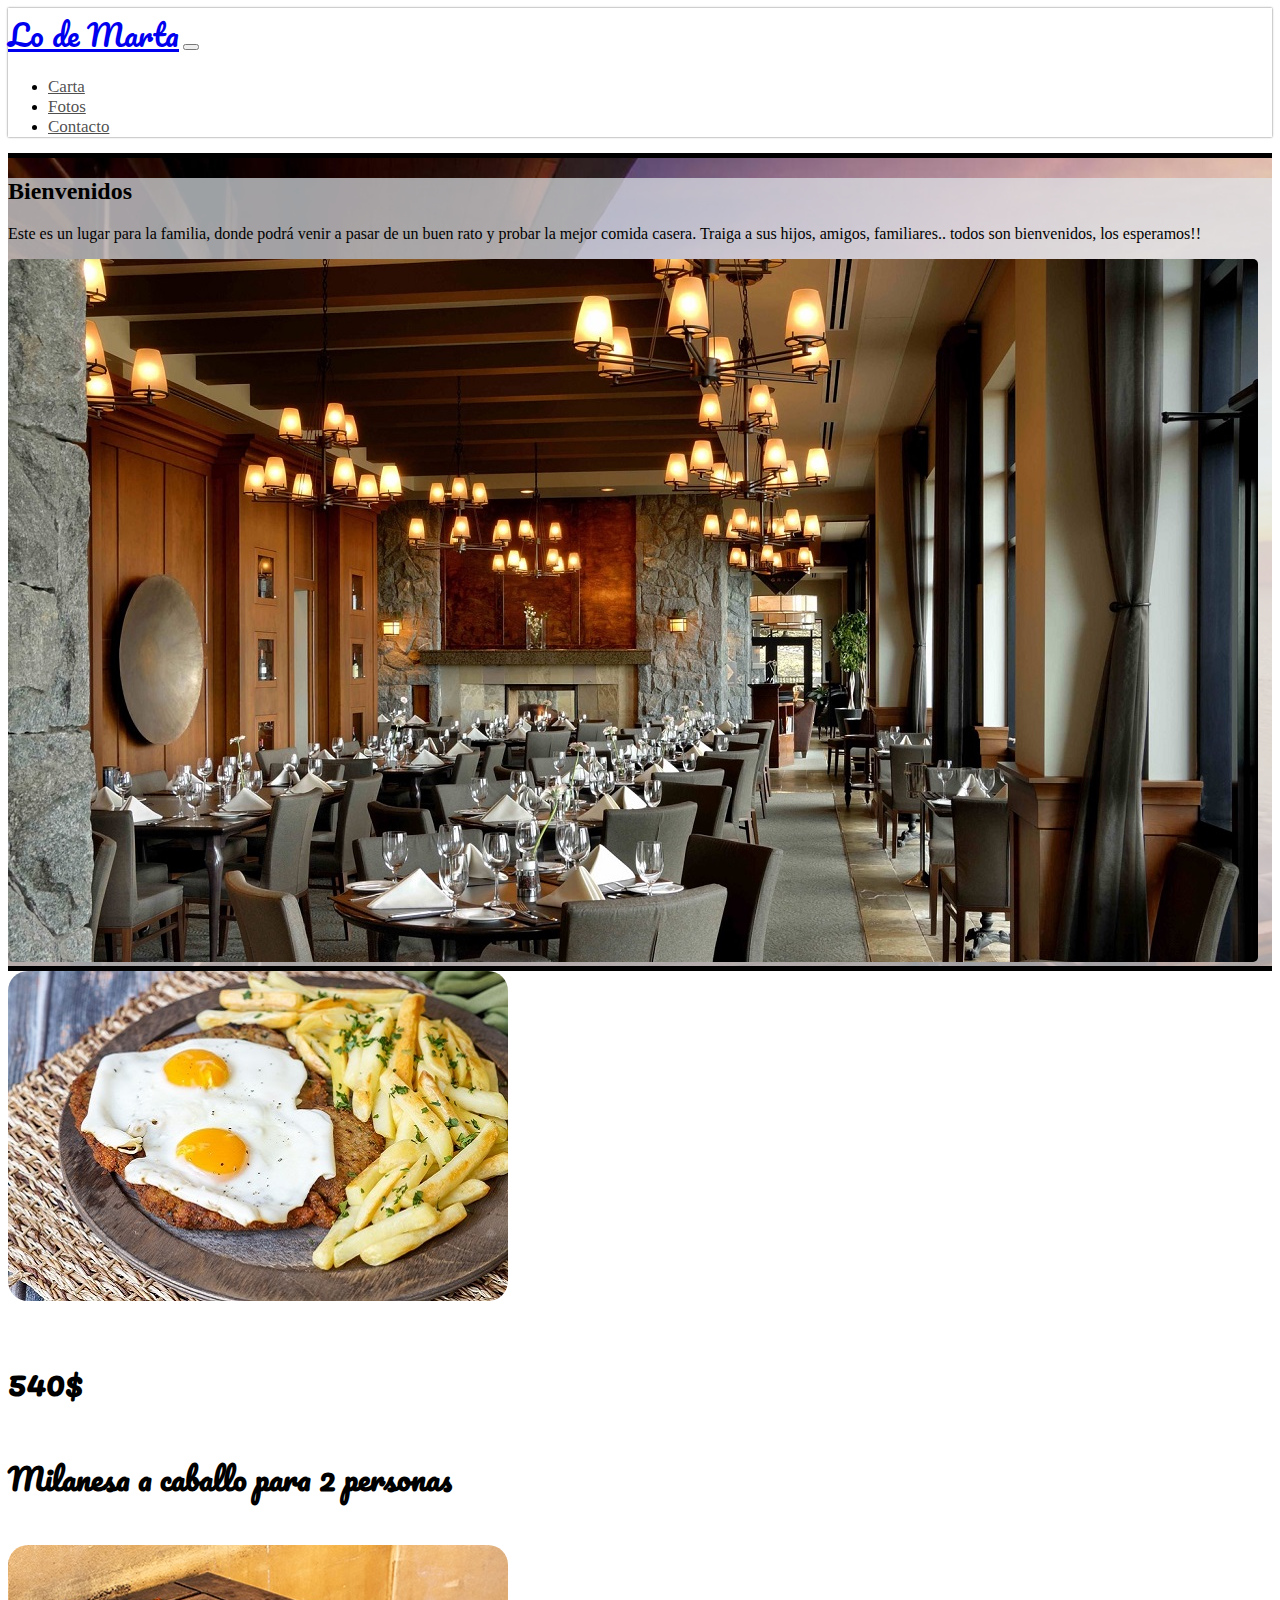
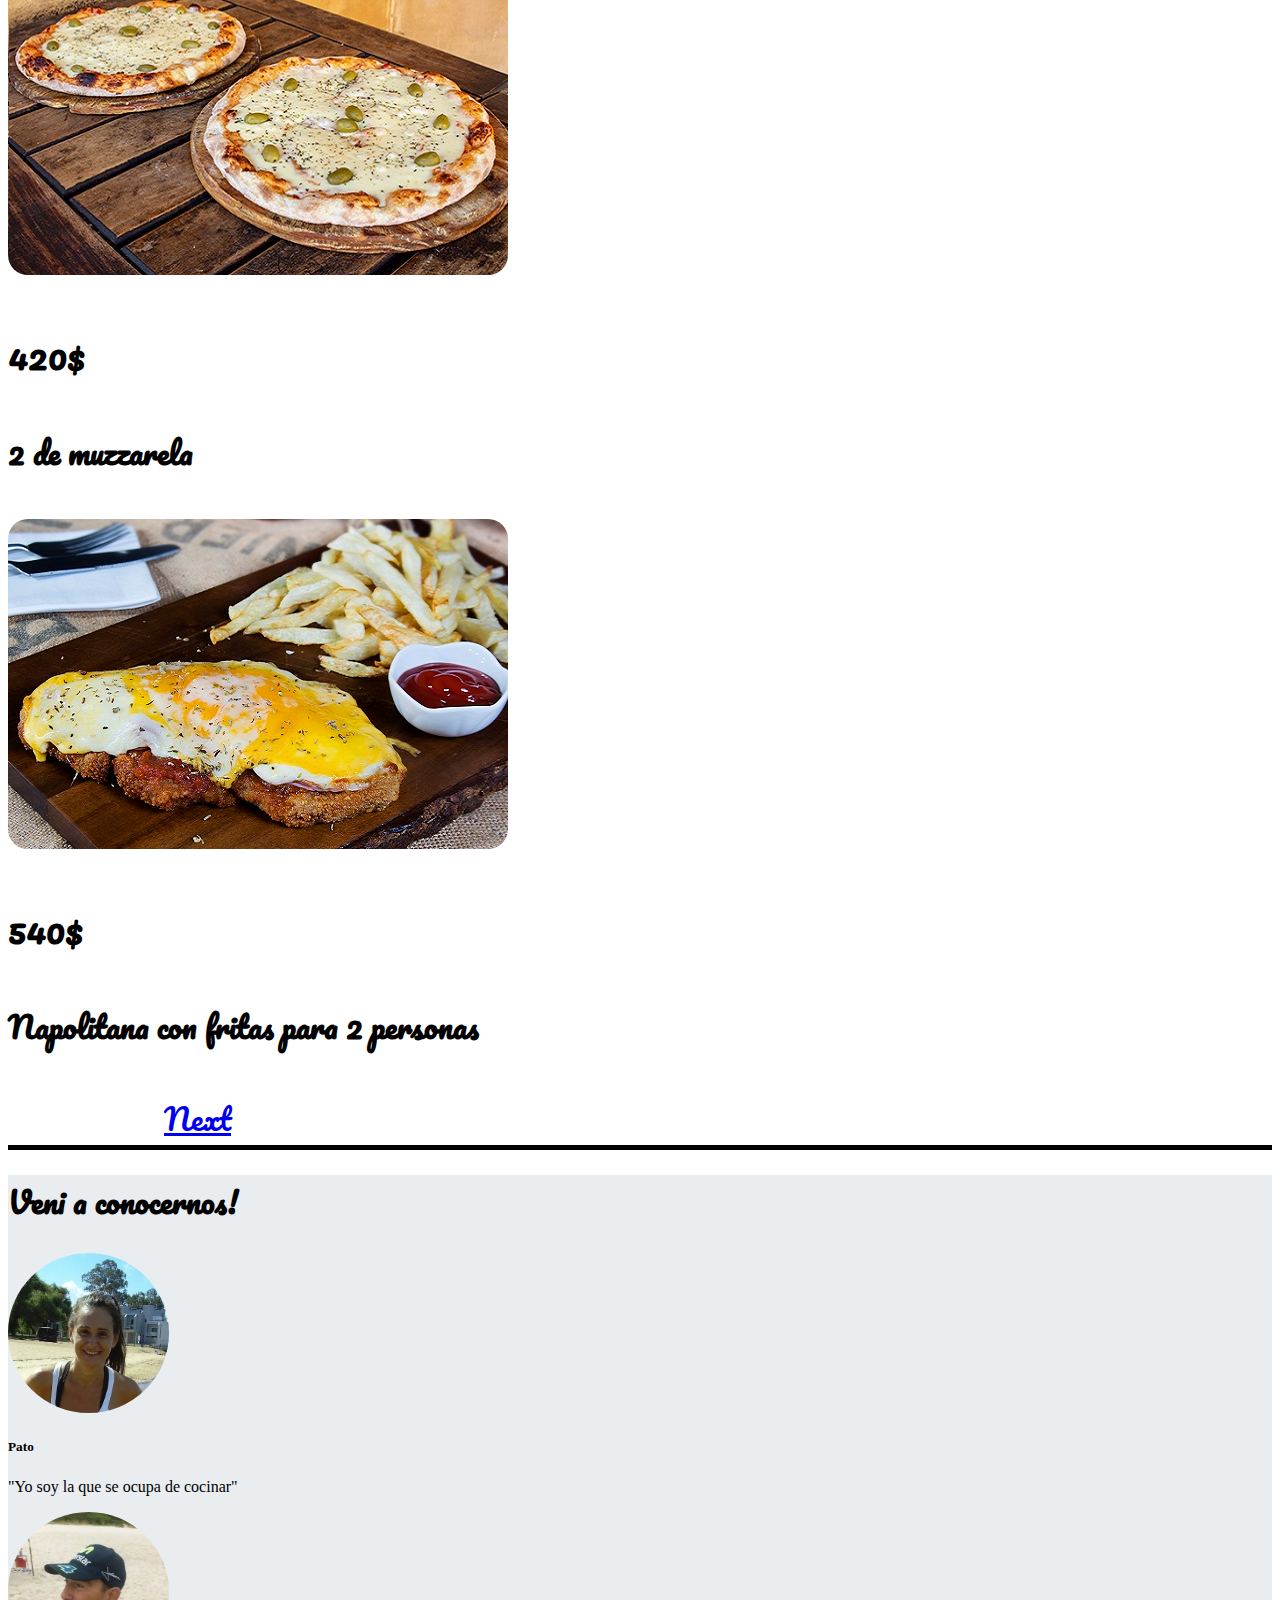
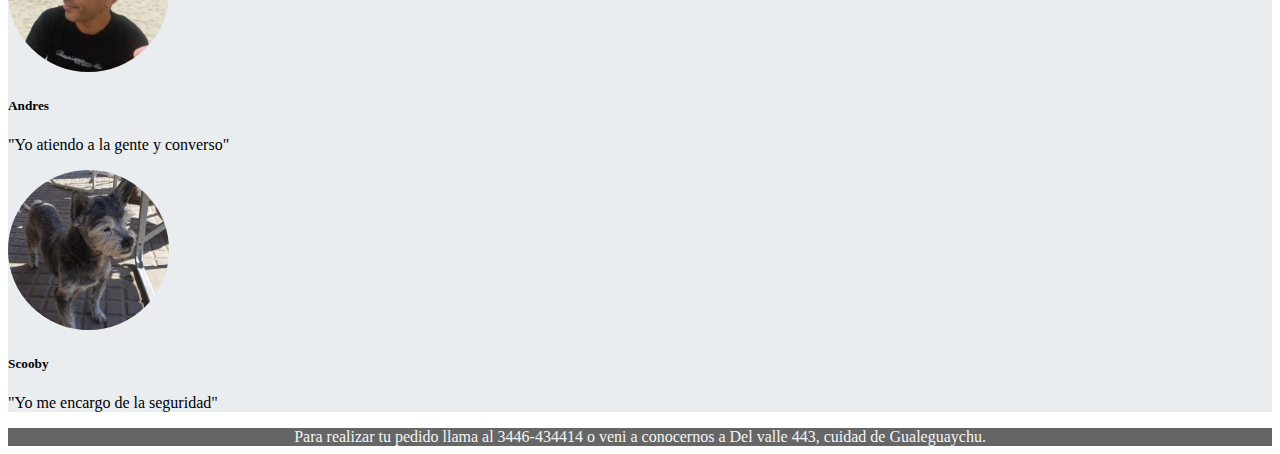
==== index.html @ b315e03d "Add files via upload" ====
<!DOCTYPE html>
<html lang="en">
<head>
    <meta charset="UTF-8">
    <meta name="viewport" content="width=device-width, initial-scale=1.0">
    <meta http-equiv="X-UA-Compatible" content="ie=edge">
    <meta name="Description" content="Sitio de comidas para toda la familia, veni a visitarnos. Gualeguaychu, Entre Rios" />
    <meta name="keywords" content="Roticeria, Lo de Marta, Pizzeria, Gualeguaychu, Comida"/>
    <title>Lo de marta</title>
    <!--Bootstrap CSS-->
    <link rel="stylesheet" href="css/bootstrap/bootstrap.css">
    <!--Fuentes google-->
    <link href="https://fonts.googleapis.com/css?family=Pacifico&display=swap" rel="stylesheet">
    <!--CSS-->
    <link rel="stylesheet" href="css/main.css">
</head>

<body>
    <!--Menu de navegacion-->
    <nav class="navbar navbar-expand-lg navbar-light bg-light">
        <div class="container">
            <a class="navbar-brand fuente" href="index.html">Lo de Marta</a>
            <button class="navbar-toggler ml-auto" type="button" data-toggle="collapse" data-target="#navbarNavDropdown" aria-controls="navbarNavDropdown" aria-expanded="false" aria-label="Toggle navigation">
                <span class="navbar-toggler-icon"></span>
            </button>
            <div class="collapse navbar-collapse" id="navbarNavDropdown">
                <ul class="navbar-nav ml-auto">
                    <li class="nav-item ocultar">
                        <a class="nav-link" href="index.html">Inicio</a>
                    </li>
                    <li class="nav-item">
                        <a class="nav-link" href="#">Carta</a>
                    </li>
                    <li class="nav-item">
                        <a class="nav-link" href="#">Fotos</a>
                    </li>
                    <li class="nav-item">
                        <a class="nav-link" href="#">Contacto</a>
                    </li>
                    <li class="nav-item ocultar">
                        <a class="nav-link" href="equipo.html">¿Quienes somos?</a>
                    </li>
                </ul>
            </div>
        </div>      
    </nav>

    <!--Presentacion-->
    <section class="presentacion" style="background-image: url(img/exterior.jpg)">
        <div class="background-overlay py-5">
            <div class="container">
                <div class="row">
                    <div class="col-md-5 text-center align-self-center">
                        <h2>Bienvenidos</h2>
                        <p>Este es un lugar para la familia, donde podrá venir a pasar de un buen rato y probar la mejor comida casera. Traiga a sus hijos, amigos, familiares.. todos son bienvenidos, los esperamos!!</p>
                    </div>
                    <div class="col-md-7">
                        <img src="img/interior.jpg" alt="Imagen de Lo de Marta" class="img-fluid d-none d-md-block">
                    </div>
                </div>
            </div>
        </div>
    </section>

    <!--Promociones-->
    <section class="promociones text-center fuente py-5">
        <div class="bd-example container">
            <div id="carouselExampleCaptions" class="carousel slide" data-ride="carousel">
                <div class="carousel-inner">
                    <div class="carousel-item active">
                        <div class="row">
                            <div class="col-md-8">
                                <img src="img/mila-caballo.jpg" class="d-block w-100 img-fluid" alt="...">
                            </div>
                            <div class="col-md-4 align-self-center">
                                <h3>540$</h3>
                                <h4>Milanesa a caballo para 2 personas</h4>
                            </div>
                        </div>
                    </div>
                    <div class="carousel-item">
                        <div class="row">
                            <div class="col-md-8">
                                <img src="img/muzzas.jpg" class="d-block w-100 img-fluid" alt="...">
                            </div>
                            <div class="col-md-4 align-self-center">
                                <h3>420$</h3>
                                <h4>2 de muzzarela</h4>
                            </div>
                        </div>
                    </div>
                    <div class="carousel-item">
                        <div class="row">
                            <div class="col-md-8">
                                <img src="img/napo.jpg" class="d-block w-100 img-fluid" alt="...">
                            </div>
                            <div class="col-md-4 align-self-center">
                                <h3>540$</h3>
                                <h4>Napolitana con fritas para 2 personas</h4>
                            </div>
                        </div>
                    </div>
                </div>
                <a class="carousel-control-prev" href="#carouselExampleCaptions" role="button" data-slide="prev">
                    <span class="carousel-control-prev-icon d-none d-lg-block d-xl-block" aria-hidden="true"></span>
                    <span class="sr-only">Previous</span>
                </a>
                <a class="carousel-control-next" href="#carouselExampleCaptions" role="button" data-slide="next">
                    <span class="carousel-control-next-icon d-none d-lg-block d-xl-block" aria-hidden="true"></span>
                    <span class="sr-only">Next</span>
                </a>
            </div>
        </div>
    </section>

    <!--Quienes somos-->
    <section class="equipo text-center d-none d-md-block">
        <h2 class="py-4 fuente">Veni a conocernos!</h2>
        <div class="container py-4">
            <div class="row text-center">
                <div class="col-md-4">
                    <div class="card">
                        <img src="img/pato.jpg" alt="" class="card-image-top container">
                        <div class="card-body">
                            <h5 class="card-title">Pato</h5>
                            <p class="card-text">"Yo soy la que se ocupa de cocinar"</p>
                        </div>
                    </div>
                </div>
                <div class="col-md-4">
                    <div class="card">
                        <img src="img/andres.jpg" alt="" class="card-image-top container">
                        <div class="card-body">
                            <h5 class="card-title">Andres</h5>
                            <p class="card-text">"Yo atiendo a la gente y converso"</p>
                        </div>
                    </div>
                </div>
                <div class="col-md-4">
                    <div class="card">
                        <img src="img/scooby.jpg" alt="" class="card-image-top container">
                        <div class="card-body">
                            <h5 class="card-title">Scooby</h5>
                            <p class="card-text">"Yo me encargo de la seguridad"</p>
                        </div>
                    </div>
                </div>
            </div>
        </div>
    </section>

    <!--Pie de pagina-->
    <footer>
        <div class="container">
            <p>Para realizar tu pedido llama al 3446-434414 o veni a conocernos a Del valle 443, cuidad de Gualeguaychu.</p>
        </div>
    </footer>

    <!--Bootstrap JS-->
    <script src="js/query.js"></script>
    <script src="js/popper.js"></script>
    <script src="js/bootstrap/bootstrap.js"></script>
</body>
</html>
---- css/main.css ----
.fuente {
    font-family: 'Pacifico', cursive;
    font-size: 30px;
}
/*Barra de navegacion */
.navbar {
    box-shadow: 0px 0px 2px rgba(0, 0, 0, .6);
}
.navbar .nav-item .nav-link:hover {
    color: rgba(250, 104, 42,.9);
}
.navbar .nav-item .nav-link {
    color: rgba(60, 60, 60,.9);
    font-size: 17px;
}
@media(min-width: 770px){
    .navbar .ocultar{
        display: none;
    }
}

/*Presentacion */
.presentacion {
    background-size: cover;
    background-position: center;
    background-repeat: no-repeat;
    border-style: solid;
    border-width: 5px 0px 5px 0px;        
}
.presentacion h1 {
    padding: 15px;
}
.presentacion img {
    border-radius: 5px;
}
.presentacion .background-overlay {
    background-color: rgba(223, 230, 233,.7);
}

/*Promociones */
.promociones {
    border-bottom: 5px solid;
    min-height: 430px;
}
.promociones img {
    border-radius: 20px;
}
.promociones .carousel-control-next-icon{
    padding: 20px;
    margin-left: 190px;
}
.promociones .carousel-control-prev-icon{
    padding: 20px;
    margin-left: -230px;
}

/*Quienes somos */
.equipo {
    background-color: rgba(223, 230, 233,.7);
    min-height: 560px;
}
.equipo .card {
    border:none;
    border-radius: 10px;
    background-color: rgba(60, 60, 60,0)
}
.equipo .card-image-top {
    max-height: 160px;
    max-width: 190px;
    border-radius: 50%;
}
.equipo .card-image-top:hover {
    border-radius: 10%;
    max-height: 270px;
    max-width: 300px;
}

/*Pie de pagina */
footer {
    margin: 0%;
    padding: 0%;
    background-color: rgba(0,0,0,.6);
    color: whitesmoke;
    text-align: center;
}
footer p {
    margin: 0%;
}

/*Generales */
.titulo {
    color: rgba(60, 60, 60,.7);
}
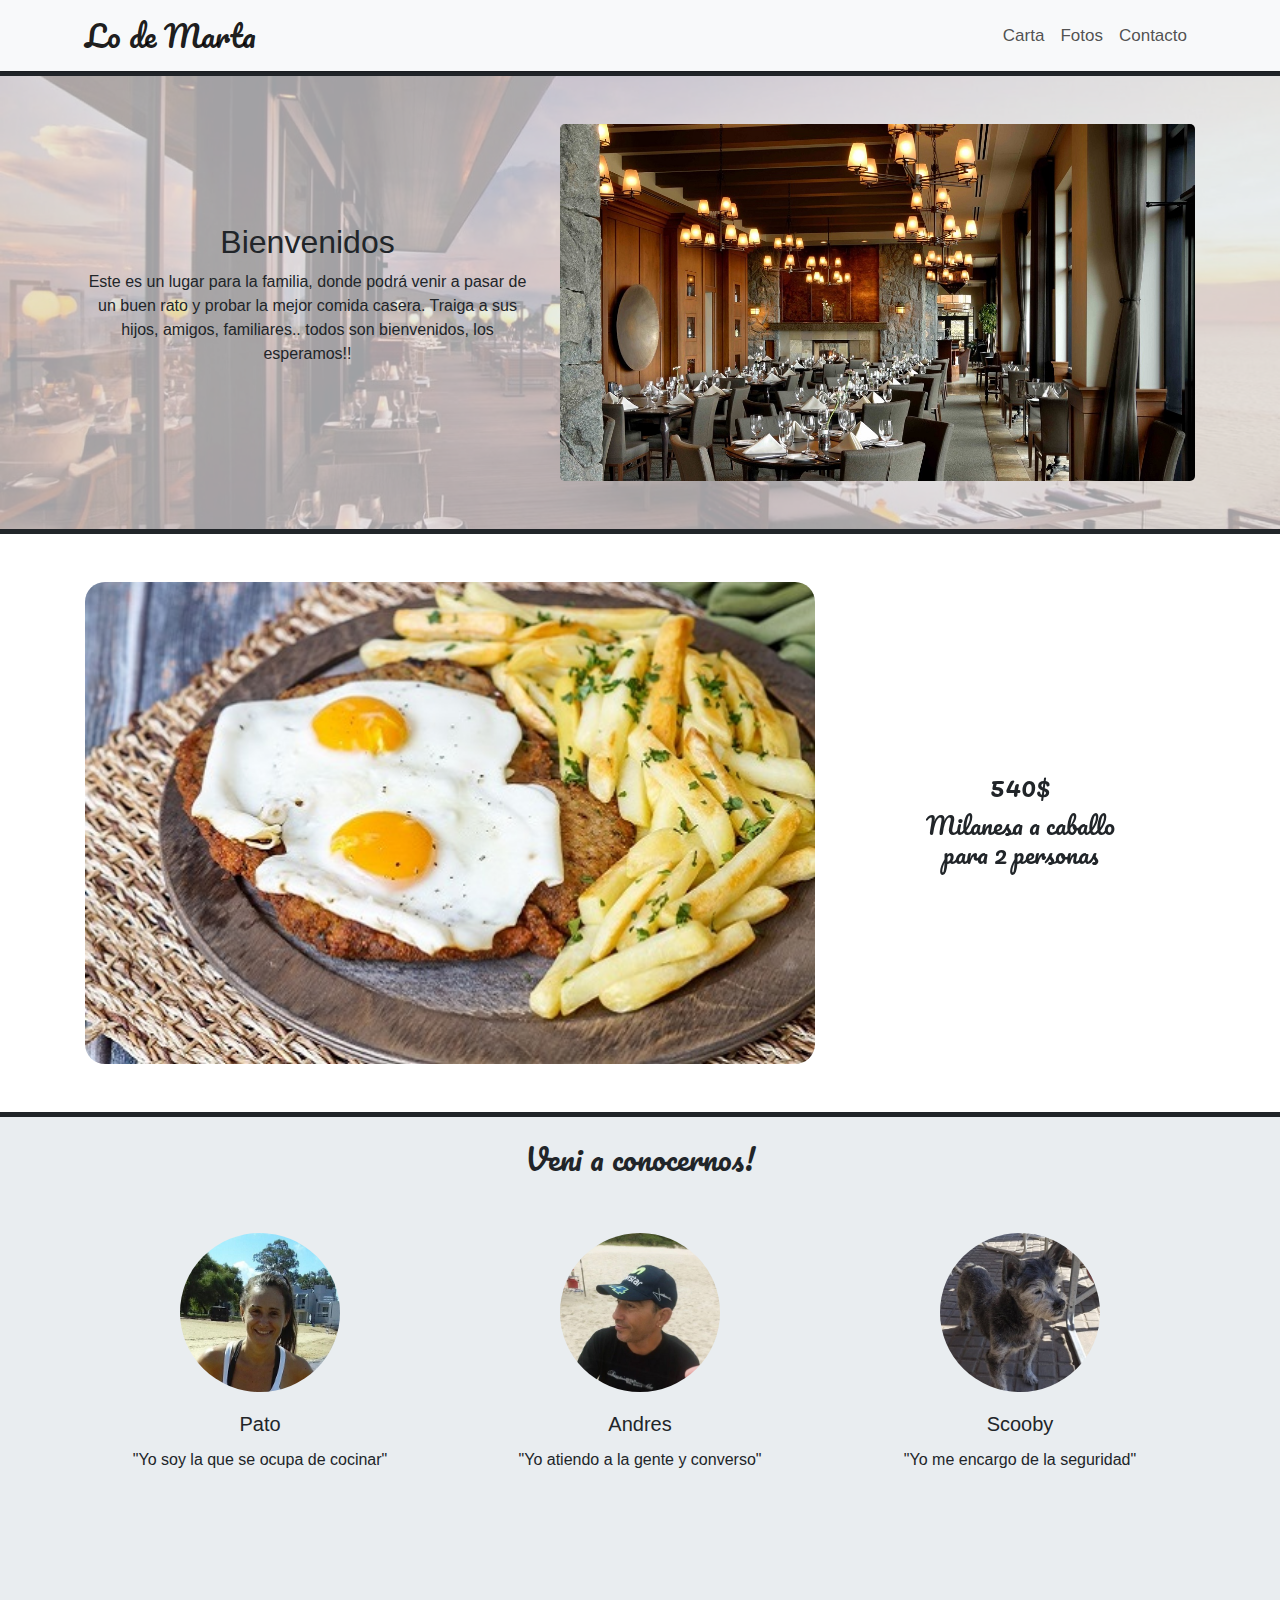
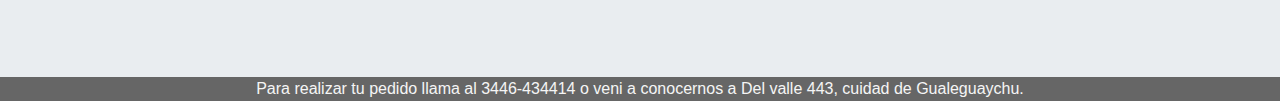
==== commit 21a23c35: "Add files via upload" ====
--- a/index.html
+++ b/index.html
@@ -74,7 +74,7 @@
                             </div>
                             <div class="col-md-4 align-self-center">
                                 <h3>540$</h3>
-                                <h4>Milanesa a caballo para 2 personas</h4>
+                                <h4>Milanesa a caballo <br> para 2 personas</h4>
                             </div>
                         </div>
                     </div>
@@ -96,7 +96,7 @@
                             </div>
                             <div class="col-md-4 align-self-center">
                                 <h3>540$</h3>
-                                <h4>Napolitana con fritas para 2 personas</h4>
+                                <h4>Napolitana con fritas <br> para 2 personas</h4>
                             </div>
                         </div>
                     </div>
--- a/css/main.css
+++ b/css/main.css
@@ -40,7 +40,7 @@
 /*Promociones */
 .promociones {
     border-bottom: 5px solid;
-    min-height: 430px;
+    min-height: 520px;
 }
 .promociones img {
     border-radius: 20px;
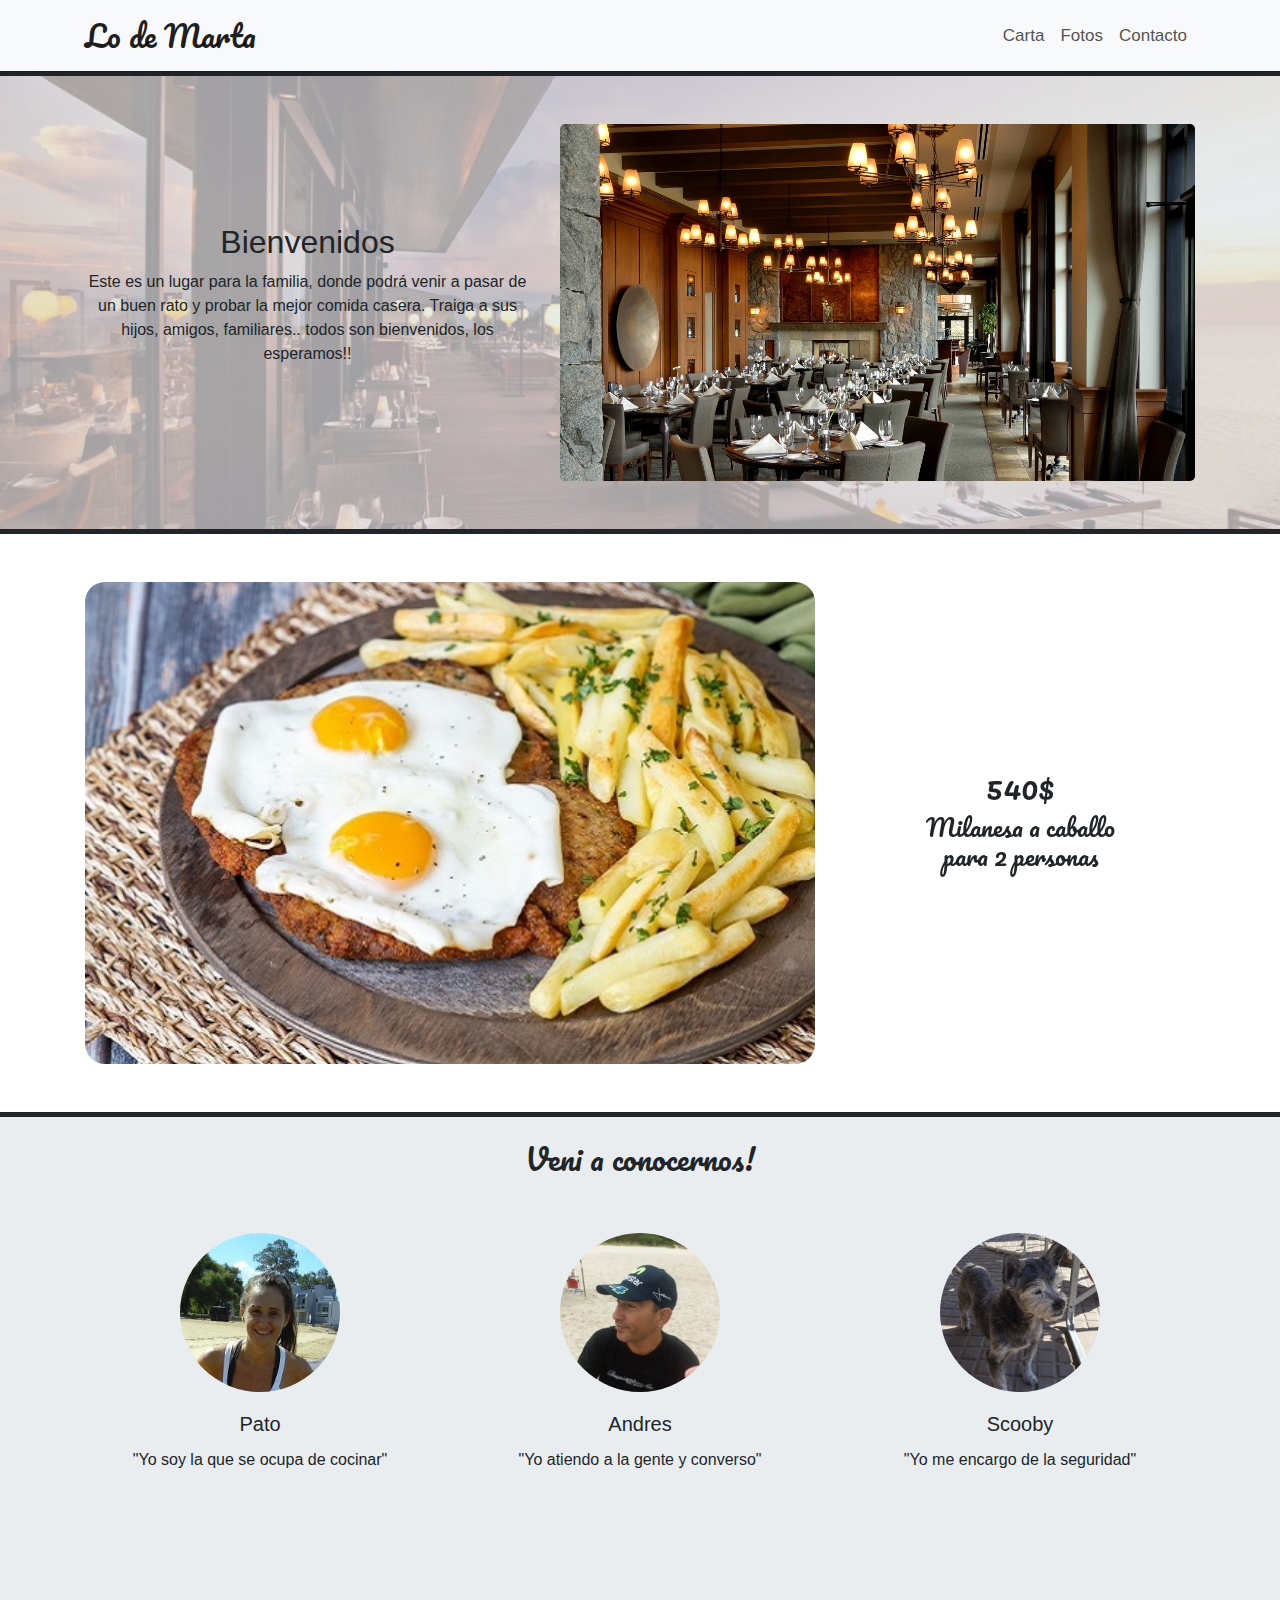
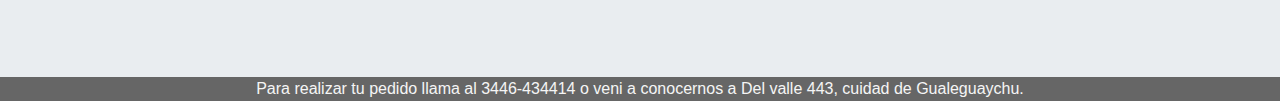
==== commit 2dc798d8: "Add files via upload" ====
--- a/index.html
+++ b/index.html
@@ -73,7 +73,7 @@
                                 <img src="img/mila-caballo.jpg" class="d-block w-100 img-fluid" alt="...">
                             </div>
                             <div class="col-md-4 align-self-center">
-                                <h3>540$</h3>
+                                <h2>540$</h2>
                                 <h4>Milanesa a caballo <br> para 2 personas</h4>
                             </div>
                         </div>
@@ -84,8 +84,8 @@
                                 <img src="img/muzzas.jpg" class="d-block w-100 img-fluid" alt="...">
                             </div>
                             <div class="col-md-4 align-self-center">
-                                <h3>420$</h3>
-                                <h4>2 de muzzarela</h4>
+                                <h2>420$</h2>
+                                <h4>Muzzarela <br> x2</h4>
                             </div>
                         </div>
                     </div>
@@ -95,7 +95,7 @@
                                 <img src="img/napo.jpg" class="d-block w-100 img-fluid" alt="...">
                             </div>
                             <div class="col-md-4 align-self-center">
-                                <h3>540$</h3>
+                                <h2>540$</h2>
                                 <h4>Napolitana con fritas <br> para 2 personas</h4>
                             </div>
                         </div>
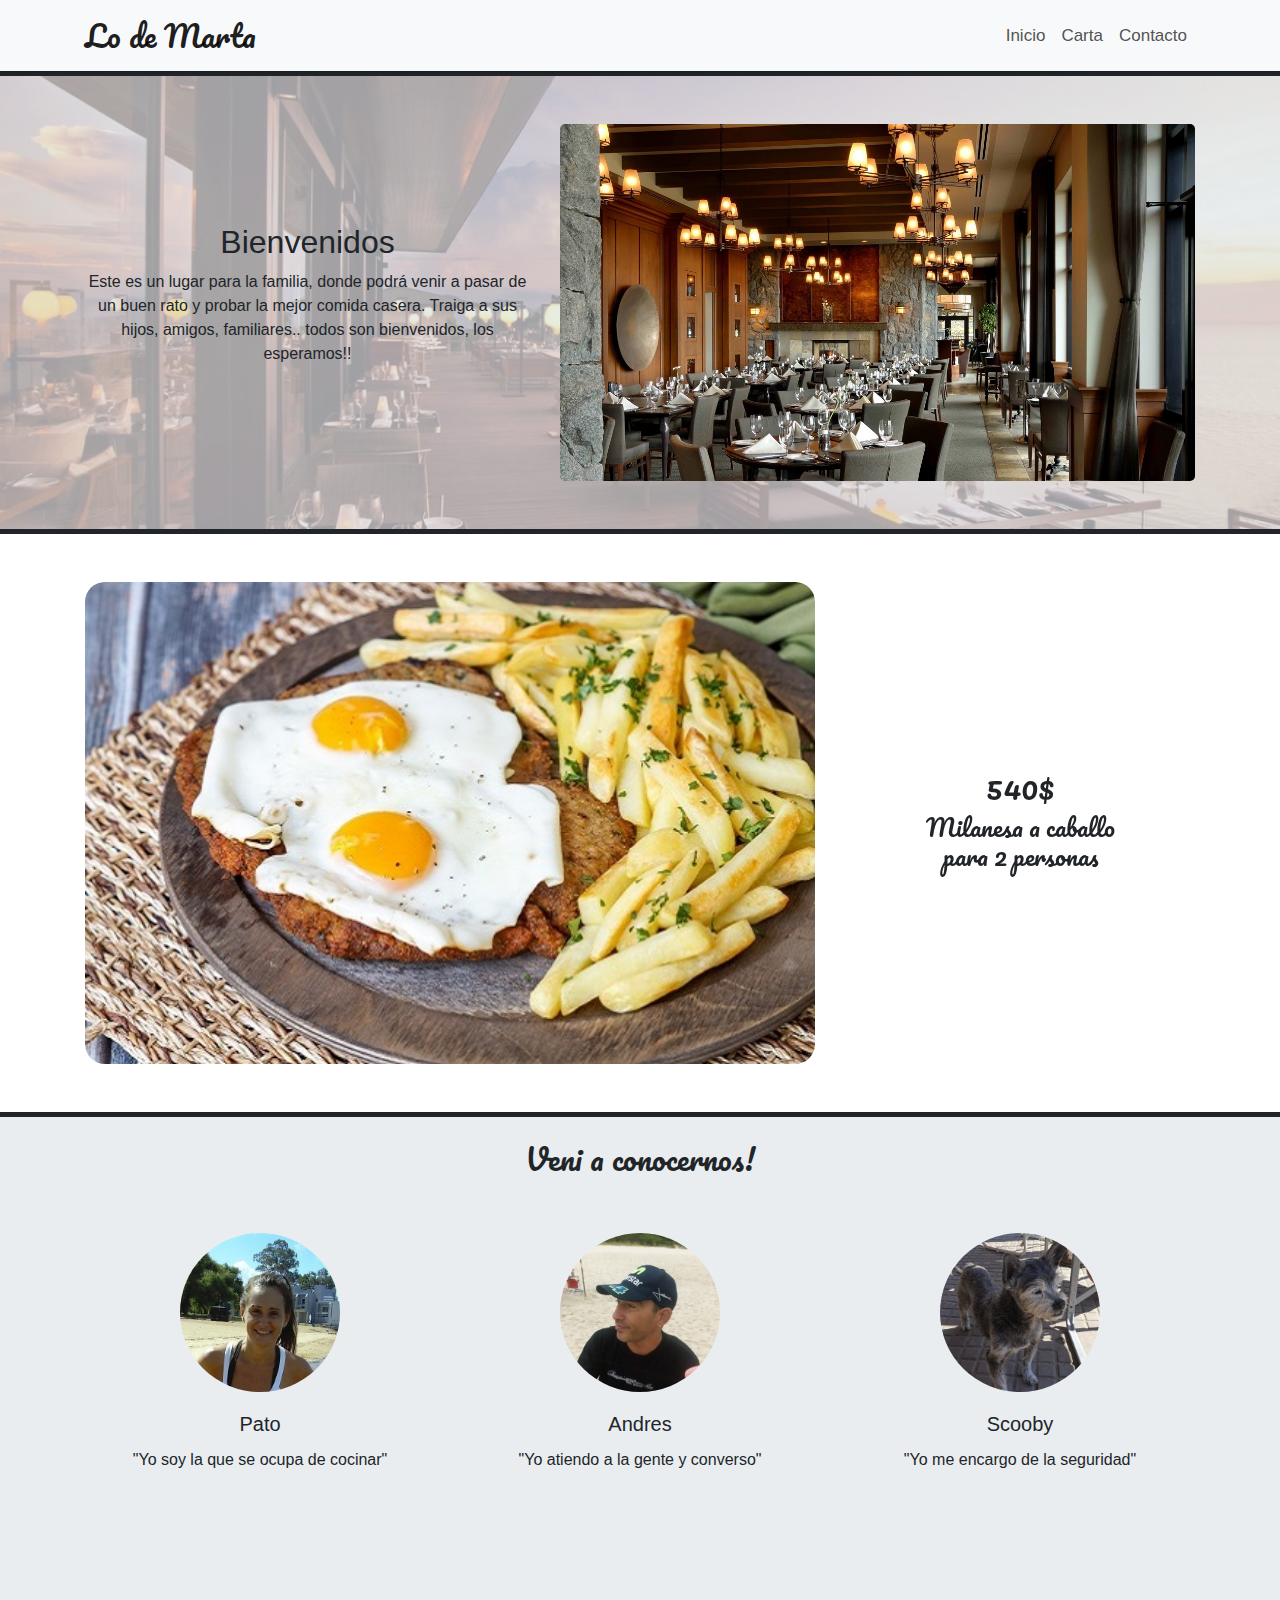
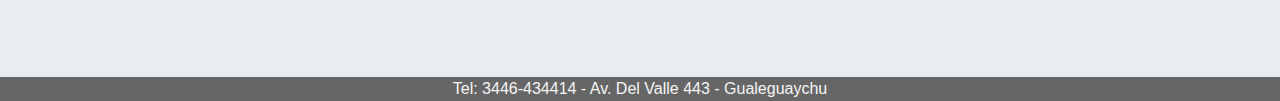
==== commit be693067: "Add files via upload" ====
--- a/index.html
+++ b/index.html
@@ -25,17 +25,14 @@
             </button>
             <div class="collapse navbar-collapse" id="navbarNavDropdown">
                 <ul class="navbar-nav ml-auto">
-                    <li class="nav-item ocultar">
+                    <li class="nav-item">
                         <a class="nav-link" href="index.html">Inicio</a>
                     </li>
                     <li class="nav-item">
                         <a class="nav-link" href="#">Carta</a>
                     </li>
                     <li class="nav-item">
-                        <a class="nav-link" href="#">Fotos</a>
-                    </li>
-                    <li class="nav-item">
-                        <a class="nav-link" href="#">Contacto</a>
+                        <a class="nav-link" href="contacto.html">Contacto</a>
                     </li>
                     <li class="nav-item ocultar">
                         <a class="nav-link" href="equipo.html">¿Quienes somos?</a>
@@ -152,11 +149,11 @@
     <!--Pie de pagina-->
     <footer>
         <div class="container">
-            <p>Para realizar tu pedido llama al 3446-434414 o veni a conocernos a Del valle 443, cuidad de Gualeguaychu.</p>
+            <p>Tel: 3446-434414 - Av. Del Valle 443 - Gualeguaychu</p>
         </div>
     </footer>
 
-    <!--Bootstrap JS-->
+    <!--JS-->
     <script src="js/query.js"></script>
     <script src="js/popper.js"></script>
     <script src="js/bootstrap/bootstrap.js"></script>
--- a/css/main.css
+++ b/css/main.css
@@ -38,9 +38,10 @@
 }
 
 /*Promociones */
-.promociones {
-    border-bottom: 5px solid;
-    min-height: 520px;
+@media(min-width: 770px){
+    .promociones {
+        border-bottom: 5px solid;
+    }
 }
 .promociones img {
     border-radius: 20px;
@@ -87,9 +88,28 @@
     margin: 0%;
 }
 
-/*Generales */
-.titulo {
-    color: rgba(60, 60, 60,.7);
+/*Formulario de contacto */
+.formulario {
+    background-color: rgba(223, 230, 233,.3);
+}
+@media(min-width: 770px){
+    .formulario {
+        border:2px solid rgba(0, 0, 0, .5);
+        border-radius: 14px;
+        margin-top: 4rem;
+    }
+    .formulario form {
+        padding: 0rem 5rem 2rem 5rem; 
+    }
+    .formulario form div {
+        padding-top: 2rem;
+    }
+}
+@media(max-width: 770px){
+    .formulario .textarea {
+        padding: 3rem 0rem;
+    }
 }
 
 
+
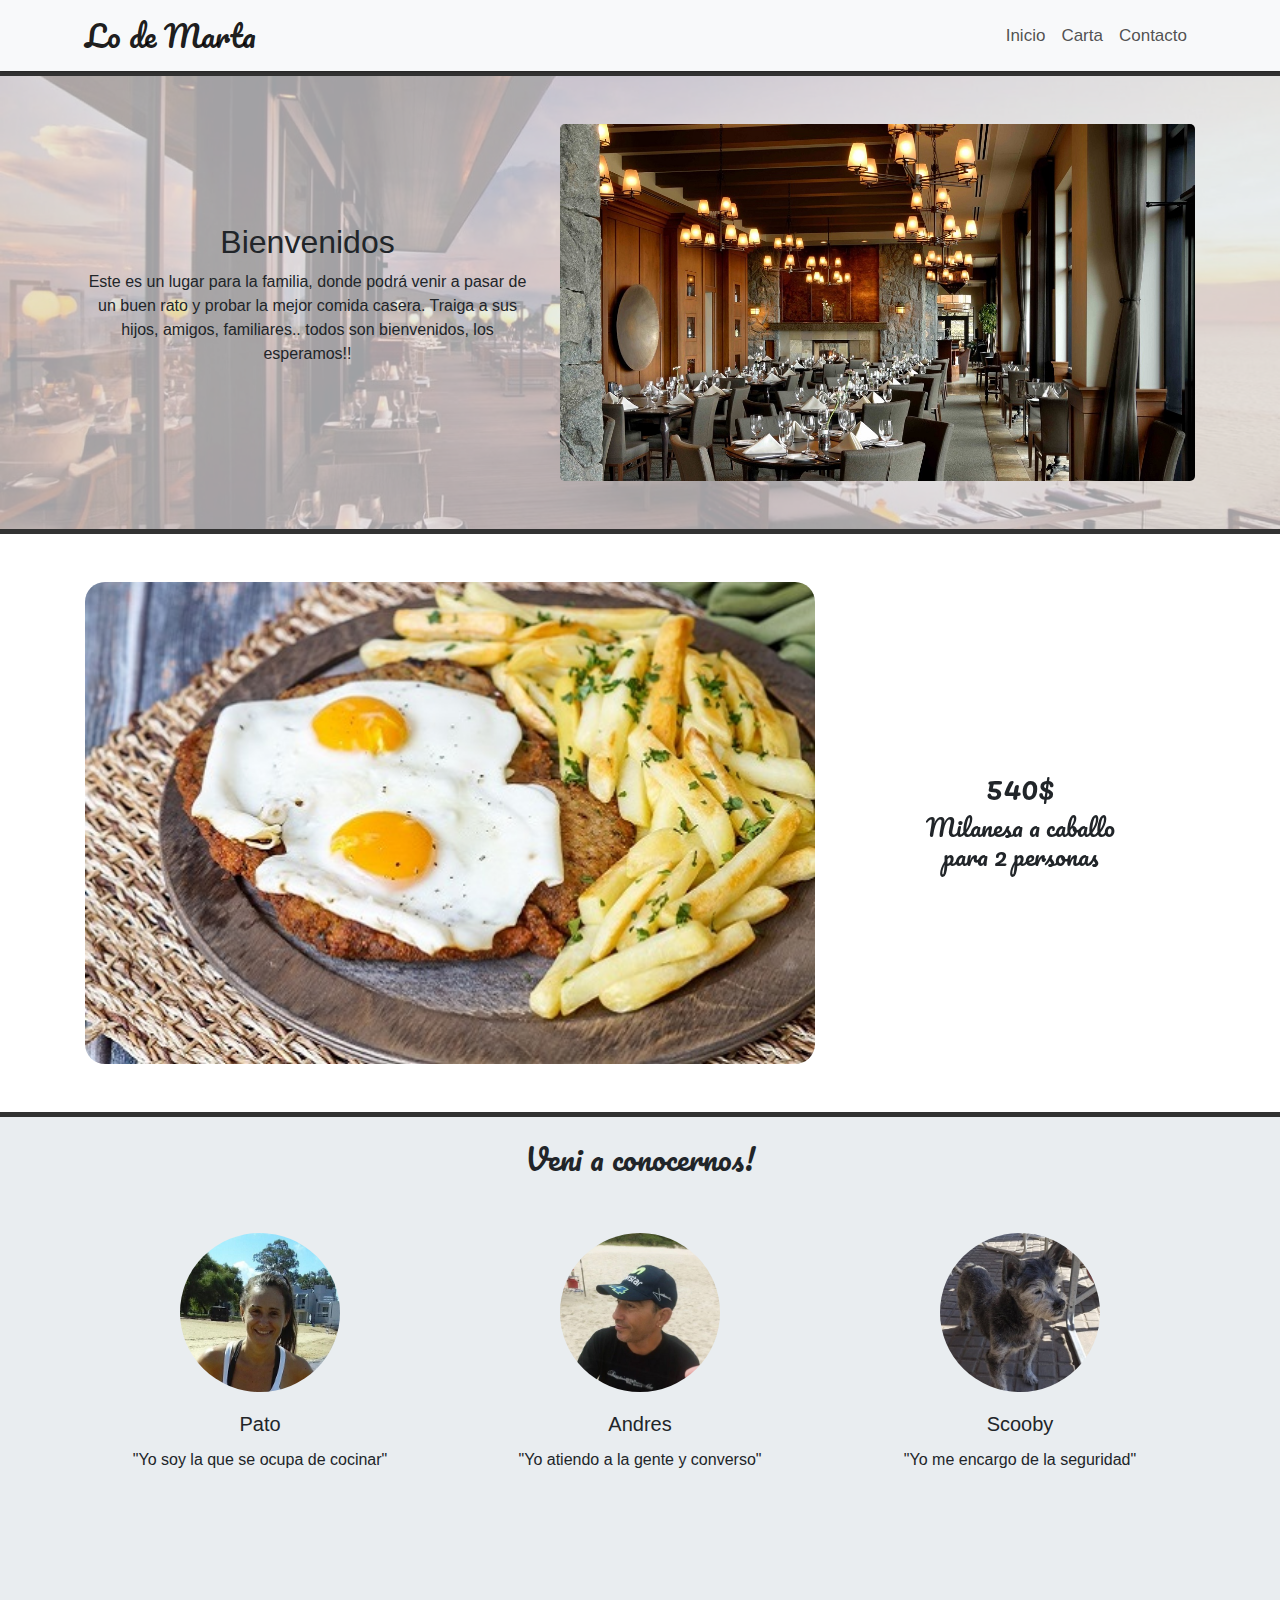
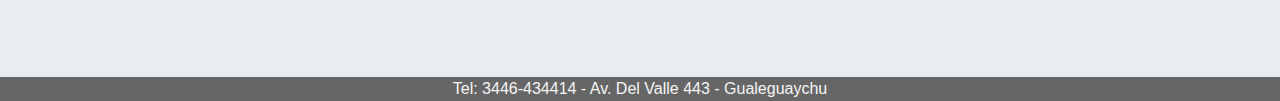
==== commit 663ef385: "Add files via upload" ====
--- a/index.html
+++ b/index.html
@@ -148,7 +148,7 @@
 
     <!--Pie de pagina-->
     <footer>
-        <div class="container">
+        <div class="text-center">
             <p>Tel: 3446-434414 - Av. Del Valle 443 - Gualeguaychu</p>
         </div>
     </footer>
--- a/css/main.css
+++ b/css/main.css
@@ -13,7 +13,7 @@
     color: rgba(60, 60, 60,.9);
     font-size: 17px;
 }
-@media(min-width: 770px){
+@media screen and (min-width: 770px){
     .navbar .ocultar{
         display: none;
     }
@@ -25,7 +25,8 @@
     background-position: center;
     background-repeat: no-repeat;
     border-style: solid;
-    border-width: 5px 0px 5px 0px;        
+    border-width: 5px 0px 5px 0px;
+    border-color: rgba(50, 50, 50, 1);        
 }
 .presentacion h1 {
     padding: 15px;
@@ -38,9 +39,9 @@
 }
 
 /*Promociones */
-@media(min-width: 770px){
+@media screen and (min-width: 770px){
     .promociones {
-        border-bottom: 5px solid;
+        border-bottom: 5px solid rgba(50, 50, 50, 1);
     }
 }
 .promociones img {
@@ -89,14 +90,12 @@
 }
 
 /*Formulario de contacto */
-.formulario {
-    background-color: rgba(223, 230, 233,.3);
-}
-@media(min-width: 770px){
+@media screen and (min-width: 770px){
     .formulario {
         border:2px solid rgba(0, 0, 0, .5);
         border-radius: 14px;
         margin-top: 4rem;
+        background-color: rgba(223, 230, 233,.3);
     }
     .formulario form {
         padding: 0rem 5rem 2rem 5rem; 
@@ -105,9 +104,9 @@
         padding-top: 2rem;
     }
 }
-@media(max-width: 770px){
+@media screen and (max-width: 770px){
     .formulario .textarea {
-        padding: 3rem 0rem;
+        padding: 0.7rem 0;
     }
 }
 
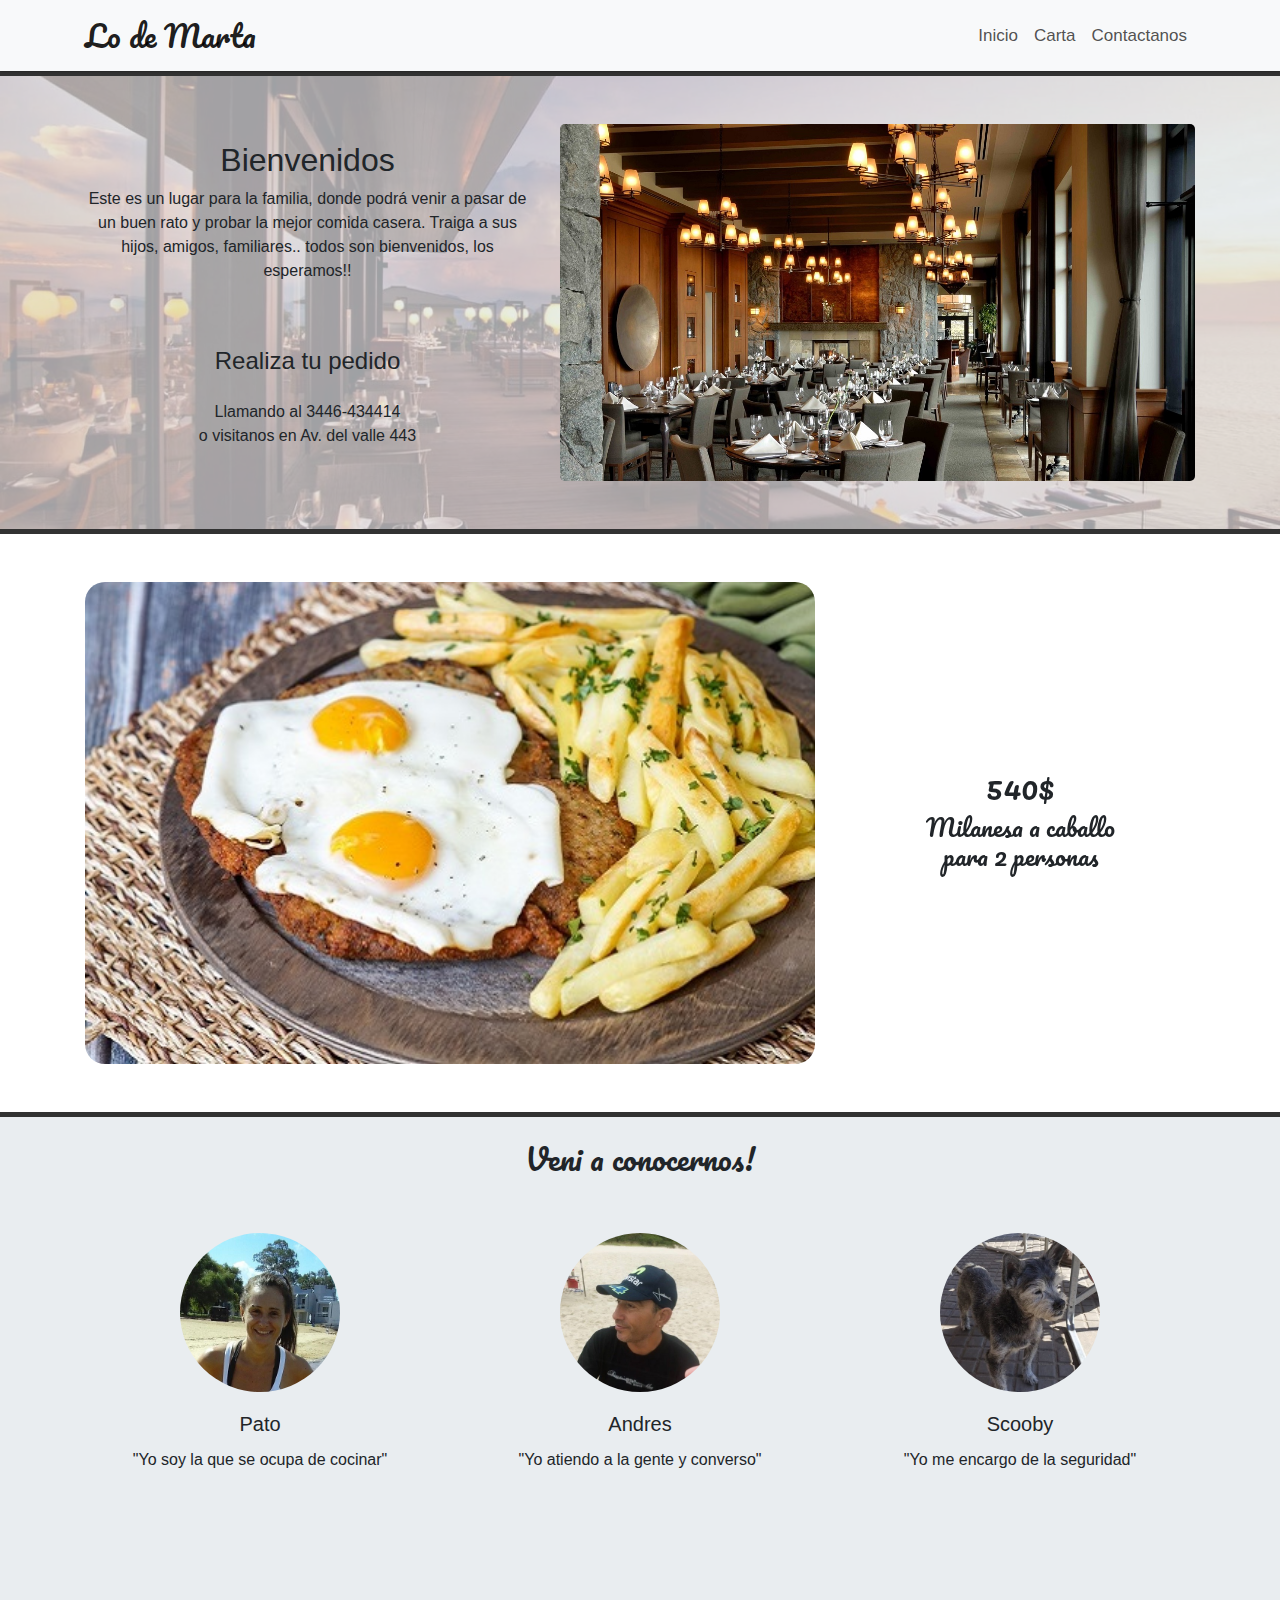
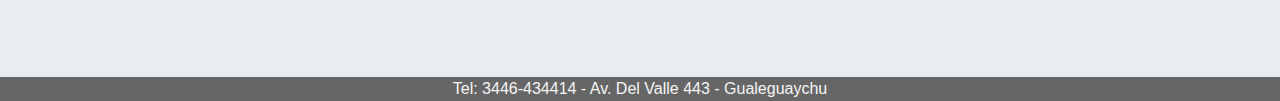
==== commit 8c85f0ab: "Add files via upload" ====
--- a/index.html
+++ b/index.html
@@ -32,7 +32,7 @@
                         <a class="nav-link" href="#">Carta</a>
                     </li>
                     <li class="nav-item">
-                        <a class="nav-link" href="contacto.html">Contacto</a>
+                        <a class="nav-link" href="contacto.html">Contactanos</a>
                     </li>
                     <li class="nav-item ocultar">
                         <a class="nav-link" href="equipo.html">¿Quienes somos?</a>
@@ -48,8 +48,16 @@
             <div class="container">
                 <div class="row">
                     <div class="col-md-5 text-center align-self-center">
-                        <h2>Bienvenidos</h2>
-                        <p>Este es un lugar para la familia, donde podrá venir a pasar de un buen rato y probar la mejor comida casera. Traiga a sus hijos, amigos, familiares.. todos son bienvenidos, los esperamos!!</p>
+                        <div>
+                            <h2>Bienvenidos</h2>
+                            <p>Este es un lugar para la familia, donde podrá venir a pasar de un buen rato y probar la mejor comida casera. Traiga a sus hijos, amigos, familiares.. todos son bienvenidos, los esperamos!!</p>
+                        </div>
+                        <div>
+                            <h4>Realiza tu pedido</h4>
+                            <p class="d-none d-md-block">Llamando al 3446-434414 <br> o visitanos en Av. del valle 443</p>
+                            <button type="button" class="btn btn-success d-sm-block d-md-none">LLAMANOS!</button>
+                            <p class="d-sm-block d-md-none">o visitanos en Av. del valle 443</p>
+                        </div>
                     </div>
                     <div class="col-md-7">
                         <img src="img/interior.jpg" alt="Imagen de Lo de Marta" class="img-fluid d-none d-md-block">
--- a/css/main.css
+++ b/css/main.css
@@ -28,6 +28,10 @@
     border-width: 5px 0px 5px 0px;
     border-color: rgba(50, 50, 50, 1);        
 }
+.presentacion h4 {
+    padding: 3rem 0rem 1rem 0rem;
+}
+
 .presentacion h1 {
     padding: 15px;
 }
